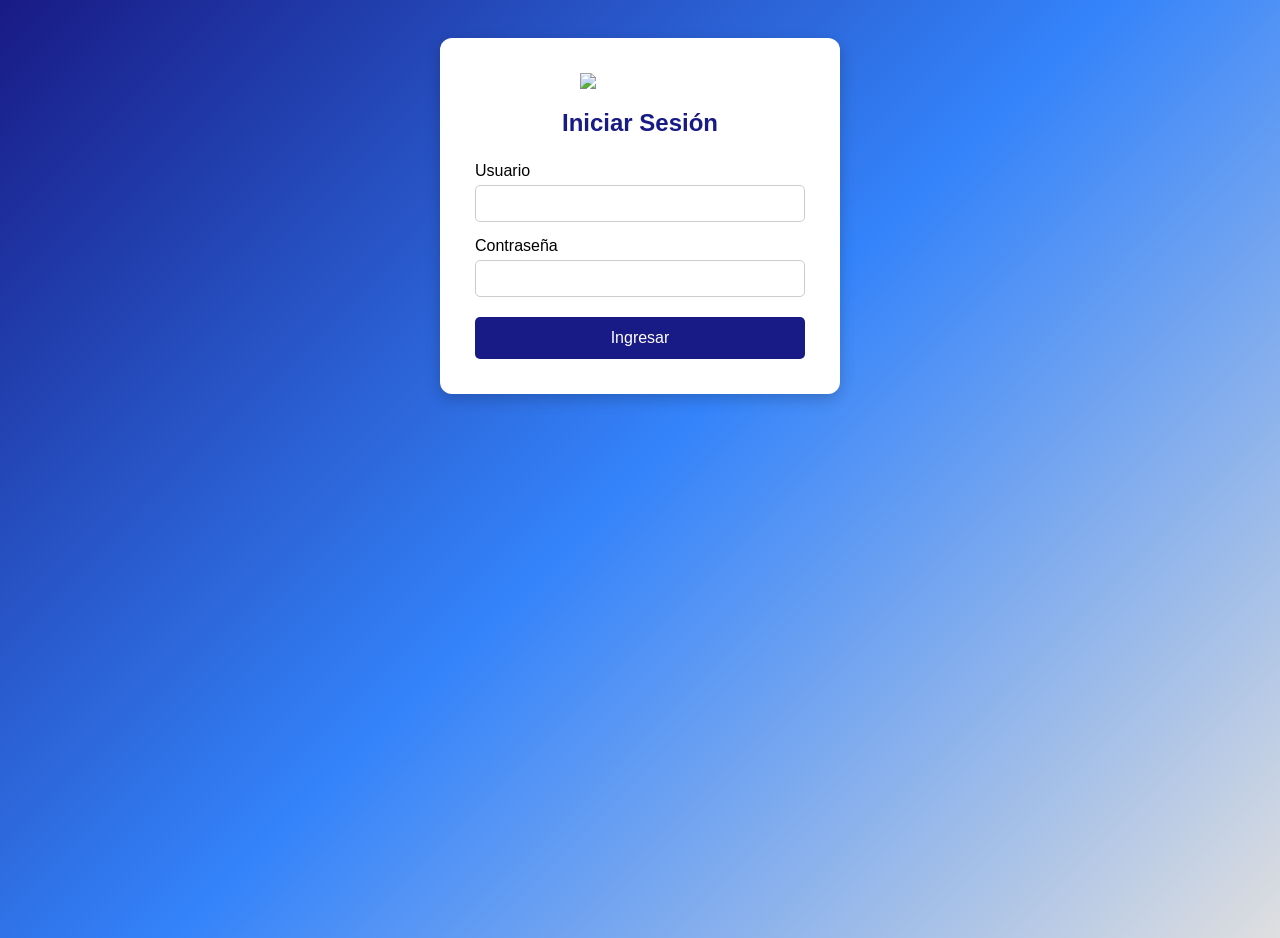
==== inicio_sesion.html @ 3a9775d2 "Add files via upload" ====
<!DOCTYPE html>
<html lang="es">

<head>
    <meta charset="UTF-8">
    <!-- Permite que la página sea responsive y se adapte al tamaño de la pantalla -->
    <meta name="viewport" content="width=device-width, initial-scale=1.0">
    <title>Iniciar Sesión</title>
    <link rel="stylesheet" href="estilos.css">
</head>

<body id="fondo_inicial">
<div class="login-container">

    <div class="login-card">

        <img src="img/person-circle.svg">

        <h2>Iniciar Sesión</h2>

        <form id="login">

            <label>Usuario</label>
            <input type="text" id="usuario" required>

            <label>Contraseña</label>
            <input type="password" id="clave" required>

            <button type="submit">
                Ingresar
            </button>

            <p id="error" class="error">
                Usuario o contraseña incorrectos
            </p>

        </form>

    </div>

</div>

</body>

<script src="scripts.js"></script>

</html>
---- estilos.css ----
/*==================================================
=            ESTILOS GENERALES DEL SITIO           =
==================================================*/

/* Selector universal:
   Se aplica a todos los elementos de la página */
*{
    margin:0;                     /* Elimina márgenes por defecto */
    padding:0;                    /* Elimina rellenos por defecto */
    box-sizing:border-box;        /* Incluye border y padding en el tamaño */
    font-family:'Segoe UI', Tahoma, Geneva, Verdana, sans-serif; /* Fuente base */
}

/* Estilo general para párrafos: color y tipografía serif */
p{
    color:black;
    font-family:Georgia,'Times New Roman',Times,serif;
}

/* Fondo y tamaño base para todo el body */
body{
    font-size:16px;
    background:#dfdfdf;
}


/*==================================================
=                    LOGIN                         =
==================================================*/

/* Fondo de la pantalla de inicio de sesión */
#fondo_inicial{
    min-height:100vh; /* Ocupa toda la altura de la pantalla */
    background:linear-gradient(135deg,#181A85,#3483FA,#DFDFDF); /* Degradado de fondo */
}

/* Contenedor del formulario del login centrado */
.login-container{
    width:100%;
    margin-top:3%;
    display:flex;
    justify-content:center;
    align-items:center;
}

/* Tarjeta del login: caja blanca con sombra y bordes redondeados */
.login-card{
    width:400px;
    background:white;
    padding:35px;
    border-radius:12px;
    box-shadow:0 5px 15px rgba(0,0,0,.2);
}

/* Imagen del logo dentro del login */
.login-card img{
    width:120px;
    display:block;
    margin:0 auto 20px;
}

/* Título principal del formulario */
.login-card h2{
    text-align:center;
    color:#181A85;
    margin-bottom:25px;
}

/* Color del botón dentro del login */
.login-card button{
    background:#181A85;
}

/* Hover del botón del login */
.login-card button:hover{
    background:#11136b;
}

/* Mensaje de error oculto hasta que se muestra */
.error{
    display:none;
    color:red;
    text-align:center;
    margin-top:15px;
}


/*==================================================
=                    HEADER                        =
==================================================*/

header{
    background:#181A85; /* Color de fondo del encabezado */
    display:flex; /* Layout horizontal */
    align-items:center; /* Centra verticalmente el contenido */
    padding:0;
}

/* Imagen del logo en el header */
header img{
    width:82px;
    height:82px;
}


/*==================================================
=                MENÚ DEL PERFIL                   =
==================================================*/

/* Contenedor del icono del perfil, con espacio a la derecha */
.perfil-menu{
    margin-left:auto;
    position:relative; /* Para posicionar el menú absoluto relativo a este contenedor */
    padding-right:20px;
}

/* Icono del perfil con tamaño fijo */
#perfil{
    width:54px;
    height:54px;
    cursor:pointer;
}

/* Estilo del menú desplegable de perfil */
.menu_desplegable{
    position:absolute;
    top:60px;
    right:20px;
    width:180px;
    background:white;
    border-radius:8px;
    box-shadow:0 5px 15px rgba(0,0,0,.3);
    display:none; /* Oculto por defecto */
}

/* Muestra el menú cuando el JavaScript agrega la clase */
.menu_desplegable.mostrar{
    display:block;
}

/* Enlaces del menú de perfil */
.menu_desplegable a{
    display:block;
    padding:12px;
    text-decoration:none;
    color:#181A85;
}

/* Hover para los enlaces del menú */
.menu_desplegable a:hover{
    background:#3483FA;
    color:white;
}

/*==================================================
=             PANEL DEL PRECEPTOR                  =
==================================================*/

/* Contenedor de las opciones del panel */
.menu{
    margin-top:35px;
    display:grid; /* Grid para tarjetas en dos columnas */
    grid-template-columns:repeat(2,1fr);
    gap:25px;
}

/* Título principal del panel */
#titulo{
    text-align:center;
    color:#181A85;
}

/* Subtítulo con espaciado */
#subtitulo{
    text-align:center;
    margin:15px 0 30px;
}

/* Estilo base de cada tarjeta de opción */
.opcion{
    background:white;
    border:1px solid #000005;
    border-radius:12px;
    padding:30px;
    text-align:center;
    text-decoration:none;
    color:#181A85;
    box-shadow:0 5px 15px rgba(0,0,0,.2);
    transition:.3s;
}

/* Icono dentro de cada tarjeta */
.opcion img{
    height:64px;
}

/* Hover visual para las tarjetas */
.opcion:hover{
    background:#3483FA;
    color:black;
    transform:scale(1.05);
}

/* Título de cada tarjeta */
.opcion h3{
    margin-top:15px;
    font-size:18px;
}


/*==================================================
=              CONTENEDORES                        =
==================================================*/

/* Contenedor central que limita el ancho y centra la página */
.contenedor{
    width:90%;
    max-width:800px;
    margin:30px auto;
}

/* Tarjeta blanca que envuelve contenido con sombra */
.card{
    background:white;
    padding:25px;
    border-radius:10px;
    box-shadow:0 0 10px rgba(0,0,0,.2);
}


/*==================================================
=               FORMULARIOS                        =
==================================================*/

/* Etiquetas de los formularios: cada etiqueta en bloque */
label{
    display:block;
    margin-top:15px;
}

/* Estilos de los campos de entrada y listas desplegables */
input,
select{
    width:100%;
    padding:10px;
    margin-top:5px;
    border:1px solid #ccc;
    border-radius:5px;
}

/* Botones generales del sitio */
button{
    width:100%;
    margin-top:20px;
    padding:12px;
    border:none;
    border-radius:5px;
    background:#27ae60;
    color:white;
    font-size:16px;
    cursor:pointer;
}

/* Cambia el color del botón al pasar el mouse */
button:hover{
    background:#219150;
}
#formO{
    margin: 72px ;
}
.contenedor #formObtenerInfoA{
    height:150px;
    margin-bottom: 20px;
}
#formObtenerInfoA
label{
    display:block;
    margin-top:25px;
}

/* Estilos de los campos de entrada y listas desplegables */
#formObtenerInfoA input, select{
    margin-top:25px;
}

/* Botones generales del sitio */
#formObtenerInfoA button{
    width:100%;
    margin-top:25px;
}
/*==================================================
=                    RELOJ                         =
==================================================*/

/* Estilo del reloj digital que se actualiza cada segundo */
#reloj{
    text-align:center;
    font-size:40px;
    font-weight:bold;
    margin-bottom:20px;
}


/*==================================================
=               MENSAJES                           =
==================================================*/

/* Contenedor del mensaje de resultado; oculto hasta mostrarlo */
.resultado{
    display:none;
    margin-top:20px;
    padding:15px;
    border-radius:5px;
}

/* Estilo del mensaje de éxito */
.exito{
    background:#d4edda;
    color:#155724;
}


/*==================================================
=                    FOOTER                        =
==================================================*/

/* Estilo del pie de página con layout flexible */
footer{
    background:white;
    display:flex; /* Distribuye los elementos en línea */
    justify-content:space-between; /* Espacio entre secciones */
    align-items:center; /* Centra verticalmente */
    padding:20px 40px;
    flex-wrap:wrap; /* Permite que los elementos bajen a la siguiente línea si no caben */
}

/* Contenedor del logo y nombre de la escuela */
.footer-logo{
    display:flex;
    align-items:center;
    gap:15px;
}

/* Imagen del logo del footer */
.footer-logo img{
    width:70px;
    height:70px;
}

/* Nombre de la escuela en el footer */
.footer-logo h4{
    font-size:30px;
    color:#181A85;
}

/* Secciones de dirección y contacto con texto centrado */
.footer-direccion,
.footer-contacto{
    text-align:center;
}

/* Iconos de contacto: tamaño fijo y animación suave */
.footer-contacto img{
    width:40px;
    margin:5px 8px;
    transition:.3s;
}

/* Escala el icono al pasar el ratón */
.footer-contacto img:hover{
    transform:scale(1.15);
}


/*==================================================
=                 RESPONSIVE                       =
==================================================*/

/* Reglas para pantallas de hasta 768px */
@media(max-width:768px){

    /* Apila las tarjetas del menú en una sola columna */
    .menu{
        grid-template-columns:1fr;
    }
    
    /* Hace el reloj más pequeño en pantallas medianas */
    #reloj{
        font-size:30px;
    }

    /* Hace el footer vertical y centra su contenido */
    footer{
        flex-direction:column;
        text-align:center;
    }

    .footer-logo,
    .footer-direccion,
    .footer-contacto{
        width:100%;
        margin-bottom:20px;
    }

    /* Centra el contenido del logo del footer */
    .footer-logo{
        justify-content:center;
    }

    /* Reduce el tamaño de los iconos de contacto */
    .footer-contacto img{
        width:36px;
        margin:8px 6px;
    }

}
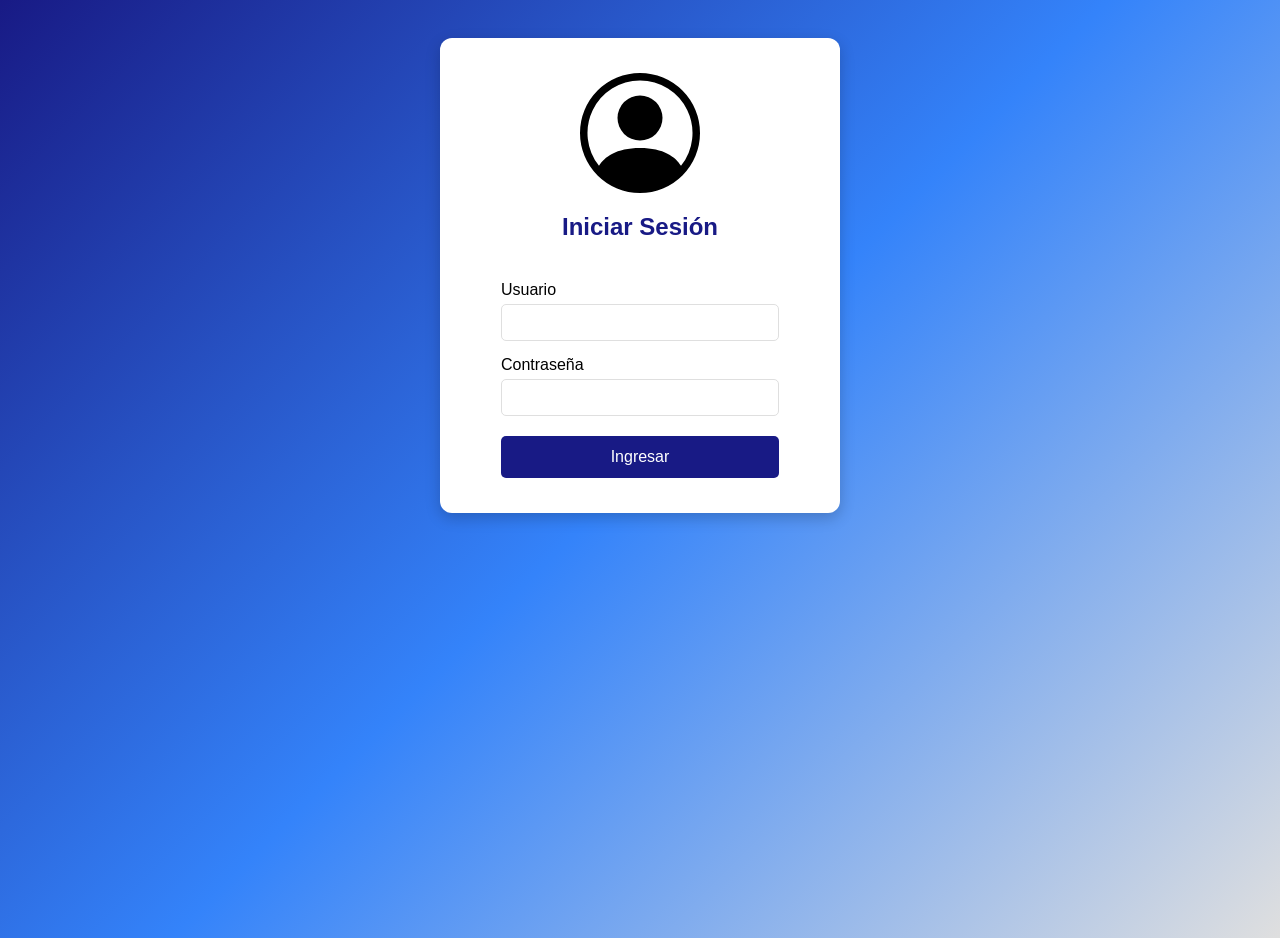
==== commit f794f83f: "Add files via upload" ====
--- a/inicio_sesion.html
+++ b/inicio_sesion.html
@@ -7,12 +7,14 @@
     <meta name="viewport" content="width=device-width, initial-scale=1.0">
     <title>Iniciar Sesión</title>
     <link rel="stylesheet" href="estilos.css">
+    <link rel="icon" href="img/ChatGPT Image 16 jun 2026, 00_15_38.png" sizes="32x32" type="image/png">
+    <link rel="apple-touch-icon" href="img/ChatGPT Image 16 jun 2026, 00_15_38.png">
 </head>
 
 <body id="fondo_inicial">
-<div class="login-container">
+<div class="login-contenedor">
 
-    <div class="login-card">
+    <div class="login-tarjeta">
 
         <img src="img/person-circle.svg">
 
--- a/estilos.css
+++ b/estilos.css
@@ -1,82 +1,63 @@
-/*==================================================
-=            ESTILOS GENERALES DEL SITIO           =
-==================================================*/
-
-/* Selector universal:
-   Se aplica a todos los elementos de la página */
+/* Selector universal*/
 *{
-    margin:0;                     /* Elimina márgenes por defecto */
-    padding:0;                    /* Elimina rellenos por defecto */
-    box-sizing:border-box;        /* Incluye border y padding en el tamaño */
-    font-family:'Segoe UI', Tahoma, Geneva, Verdana, sans-serif; /* Fuente base */
-}
-
-/* Estilo general para párrafos: color y tipografía serif */
+    margin:0;
+    padding:0;
+    box-sizing:border-box;/* El ancho y alto incluyen padding + border. Más predecible para el diseño */
+    font-family:'Segoe UI', Tahoma, Geneva, Verdana, sans-serif;
+}
 p{
     color:black;
     font-family:Georgia,'Times New Roman',Times,serif;
 }
-
-/* Fondo y tamaño base para todo el body */
 body{
     font-size:16px;
     background:#dfdfdf;
 }
 
 
-/*==================================================
-=                    LOGIN                         =
-==================================================*/
-
-/* Fondo de la pantalla de inicio de sesión */
+/*login*/
 #fondo_inicial{
     min-height:100vh; /* Ocupa toda la altura de la pantalla */
-    background:linear-gradient(135deg,#181A85,#3483FA,#DFDFDF); /* Degradado de fondo */
-}
-
-/* Contenedor del formulario del login centrado */
-.login-container{
+    background:linear-gradient(135deg,#181A85,#3483FA,#DFDFDF); 
+}
+
+.login-contenedor{
     width:100%;
     margin-top:3%;
     display:flex;
     justify-content:center;
-    align-items:center;
-}
-
-/* Tarjeta del login: caja blanca con sombra y bordes redondeados */
-.login-card{
+}
+
+.login-tarjeta{
     width:400px;
-    background:white;
+    background-color:white;
     padding:35px;
     border-radius:12px;
-    box-shadow:0 5px 15px rgba(0,0,0,.2);
-}
-
-/* Imagen del logo dentro del login */
-.login-card img{
+    box-shadow:0 5px 15px rgba(0,0,0,.2);/*sombra*/
+    display: flex;
+    flex-direction: column;
+    align-items: center;
+}
+
+
+.login-tarjeta img{
     width:120px;
-    display:block;
-    margin:0 auto 20px;
-}
-
-/* Título principal del formulario */
-.login-card h2{
+    margin-bottom: 20px;
+}
+
+.login-tarjeta h2{
     text-align:center;
     color:#181A85;
     margin-bottom:25px;
 }
-
-/* Color del botón dentro del login */
-.login-card button{
+.login-tarjeta button{
     background:#181A85;
 }
 
-/* Hover del botón del login */
-.login-card button:hover{
+.login-tarjeta button:hover{
     background:#11136b;
 }
 
-/* Mensaje de error oculto hasta que se muestra */
 .error{
     display:none;
     color:red;
@@ -85,43 +66,34 @@
 }
 
 
-/*==================================================
-=                    HEADER                        =
-==================================================*/
+/*header*/
 
 header{
-    background:#181A85; /* Color de fondo del encabezado */
-    display:flex; /* Layout horizontal */
-    align-items:center; /* Centra verticalmente el contenido */
-    padding:0;
-}
-
-/* Imagen del logo en el header */
+    background-color:#181A85;
+    display:flex;
+    justify-content:space-between;
+    align-items:center;
+}
+
+
 header img{
     width:82px;
     height:82px;
 }
 
 
-/*==================================================
-=                MENÚ DEL PERFIL                   =
-==================================================*/
-
-/* Contenedor del icono del perfil, con espacio a la derecha */
+/*menu del perfil*/
+
+
 .perfil-menu{
-    margin-left:auto;
-    position:relative; /* Para posicionar el menú absoluto relativo a este contenedor */
     padding-right:20px;
 }
 
-/* Icono del perfil con tamaño fijo */
 #perfil{
     width:54px;
     height:54px;
     cursor:pointer;
 }
-
-/* Estilo del menú desplegable de perfil */
 .menu_desplegable{
     position:absolute;
     top:60px;
@@ -130,169 +102,130 @@
     background:white;
     border-radius:8px;
     box-shadow:0 5px 15px rgba(0,0,0,.3);
-    display:none; /* Oculto por defecto */
-}
-
-/* Muestra el menú cuando el JavaScript agrega la clase */
+    display:none;
+}
 .menu_desplegable.mostrar{
     display:block;
 }
-
-/* Enlaces del menú de perfil */
 .menu_desplegable a{
     display:block;
     padding:12px;
     text-decoration:none;
     color:#181A85;
 }
-
-/* Hover para los enlaces del menú */
 .menu_desplegable a:hover{
     background:#3483FA;
     color:white;
 }
 
-/*==================================================
-=             PANEL DEL PRECEPTOR                  =
-==================================================*/
-
-/* Contenedor de las opciones del panel */
+/*panel del preceptor*/
 .menu{
-    margin-top:35px;
-    display:grid; /* Grid para tarjetas en dos columnas */
+    margin-top:20px;
+    display:grid; /* Grid para tarjetas en doble columna*/
     grid-template-columns:repeat(2,1fr);
     gap:25px;
 }
-
-/* Título principal del panel */
 #titulo{
     text-align:center;
     color:#181A85;
 }
 
-/* Subtítulo con espaciado */
 #subtitulo{
     text-align:center;
-    margin:15px 0 30px;
-}
-
-/* Estilo base de cada tarjeta de opción */
+    margin:5px;
+}
 .opcion{
-    background:white;
+    background-color:white;
     border:1px solid #000005;
     border-radius:12px;
-    padding:30px;
+    padding:15px;
     text-align:center;
     text-decoration:none;
     color:#181A85;
     box-shadow:0 5px 15px rgba(0,0,0,.2);
-    transition:.3s;
-}
-
-/* Icono dentro de cada tarjeta */
+    transition:.3s;/*controla el tiempo para que el cambio no sea brusco*/
+}
 .opcion img{
     height:64px;
 }
-
-/* Hover visual para las tarjetas */
 .opcion:hover{
     background:#3483FA;
     color:black;
     transform:scale(1.05);
 }
-
-/* Título de cada tarjeta */
 .opcion h3{
-    margin-top:15px;
+    margin-top:10px;
     font-size:18px;
 }
 
 
-/*==================================================
-=              CONTENEDORES                        =
-==================================================*/
-
-/* Contenedor central que limita el ancho y centra la página */
+/*contenedores*/
+
 .contenedor{
     width:90%;
     max-width:800px;
-    margin:30px auto;
-}
-
-/* Tarjeta blanca que envuelve contenido con sombra */
-.card{
+    margin:15px auto;
+}
+.tarjeta{
     background:white;
-    padding:25px;
+    padding: 20px 25px;
     border-radius:10px;
     box-shadow:0 0 10px rgba(0,0,0,.2);
 }
 
 
-/*==================================================
-=               FORMULARIOS                        =
-==================================================*/
-
-/* Etiquetas de los formularios: cada etiqueta en bloque */
+/*formularios*/
+
 label{
     display:block;
     margin-top:15px;
 }
 
-/* Estilos de los campos de entrada y listas desplegables */
-input,
-select{
+input,select{
     width:100%;
     padding:10px;
     margin-top:5px;
-    border:1px solid #ccc;
+    border:1px solid #DFDFDF;
     border-radius:5px;
 }
-
-/* Botones generales del sitio */
 button{
     width:100%;
     margin-top:20px;
     padding:12px;
     border:none;
     border-radius:5px;
-    background:#27ae60;
+    background-color:#27ae60;
     color:white;
     font-size:16px;
     cursor:pointer;
 }
 
-/* Cambia el color del botón al pasar el mouse */
 button:hover{
     background:#219150;
 }
 #formO{
-    margin: 72px ;
+    margin:88px ;
 }
 .contenedor #formObtenerInfoA{
     height:150px;
-    margin-bottom: 20px;
-}
-#formObtenerInfoA
-label{
+    margin:20px auto 20px;
+}
+#formObtenerInfoA  label{
     display:block;
     margin-top:25px;
 }
-
-/* Estilos de los campos de entrada y listas desplegables */
-#formObtenerInfoA input, select{
+#formObtenerInfoA input{
     margin-top:25px;
 }
-
-/* Botones generales del sitio */
+#formObtenerInfoA select{
+    margin-top:25px;
+}
+
 #formObtenerInfoA button{
     width:100%;
     margin-top:25px;
 }
-/*==================================================
-=                    RELOJ                         =
-==================================================*/
-
-/* Estilo del reloj digital que se actualiza cada segundo */
+/*reloj*/
 #reloj{
     text-align:center;
     font-size:40px;
@@ -301,95 +234,78 @@
 }
 
 
-/*==================================================
-=               MENSAJES                           =
-==================================================*/
-
-/* Contenedor del mensaje de resultado; oculto hasta mostrarlo */
+/*mensaje*/
 .resultado{
     display:none;
     margin-top:20px;
     padding:15px;
     border-radius:5px;
 }
-
-/* Estilo del mensaje de éxito */
 .exito{
     background:#d4edda;
     color:#155724;
 }
 
 
-/*==================================================
-=                    FOOTER                        =
-==================================================*/
-
-/* Estilo del pie de página con layout flexible */
+/*footer*/
 footer{
     background:white;
-    display:flex; /* Distribuye los elementos en línea */
+    display:flex;
     justify-content:space-between; /* Espacio entre secciones */
-    align-items:center; /* Centra verticalmente */
-    padding:20px 40px;
+    align-items:center;
+    padding:10px 40px;
     flex-wrap:wrap; /* Permite que los elementos bajen a la siguiente línea si no caben */
 }
-
-/* Contenedor del logo y nombre de la escuela */
 .footer-logo{
     display:flex;
     align-items:center;
     gap:15px;
 }
-
-/* Imagen del logo del footer */
 .footer-logo img{
     width:70px;
     height:70px;
 }
-
-/* Nombre de la escuela en el footer */
 .footer-logo h4{
     font-size:30px;
     color:#181A85;
 }
-
-/* Secciones de dirección y contacto con texto centrado */
 .footer-direccion,
 .footer-contacto{
     text-align:center;
 }
-
-/* Iconos de contacto: tamaño fijo y animación suave */
 .footer-contacto img{
     width:40px;
     margin:5px 8px;
     transition:.3s;
 }
-
-/* Escala el icono al pasar el ratón */
 .footer-contacto img:hover{
     transform:scale(1.15);
 }
 
 
-/*==================================================
-=                 RESPONSIVE                       =
-==================================================*/
-
-/* Reglas para pantallas de hasta 768px */
+/*responsive*/
+
 @media(max-width:768px){
-
-    /* Apila las tarjetas del menú en una sola columna */
+    .login-tarjeta{
+        margin: 5%;
+    }
+    .login-container{
+    width: 100%;
+    margin-top: 20%;
+    }
+    #formO h2{
+    text-align: center;
+    }
+    #formO {
+    margin: 20px;
+    }
     .menu{
-        grid-template-columns:1fr;
-    }
-    
-    /* Hace el reloj más pequeño en pantallas medianas */
+        display: flex;
+        flex-direction: column;
+    }
     #reloj{
         font-size:30px;
     }
-
-    /* Hace el footer vertical y centra su contenido */
     footer{
         flex-direction:column;
         text-align:center;
@@ -401,13 +317,9 @@
         width:100%;
         margin-bottom:20px;
     }
-
-    /* Centra el contenido del logo del footer */
     .footer-logo{
         justify-content:center;
     }
-
-    /* Reduce el tamaño de los iconos de contacto */
     .footer-contacto img{
         width:36px;
         margin:8px 6px;
